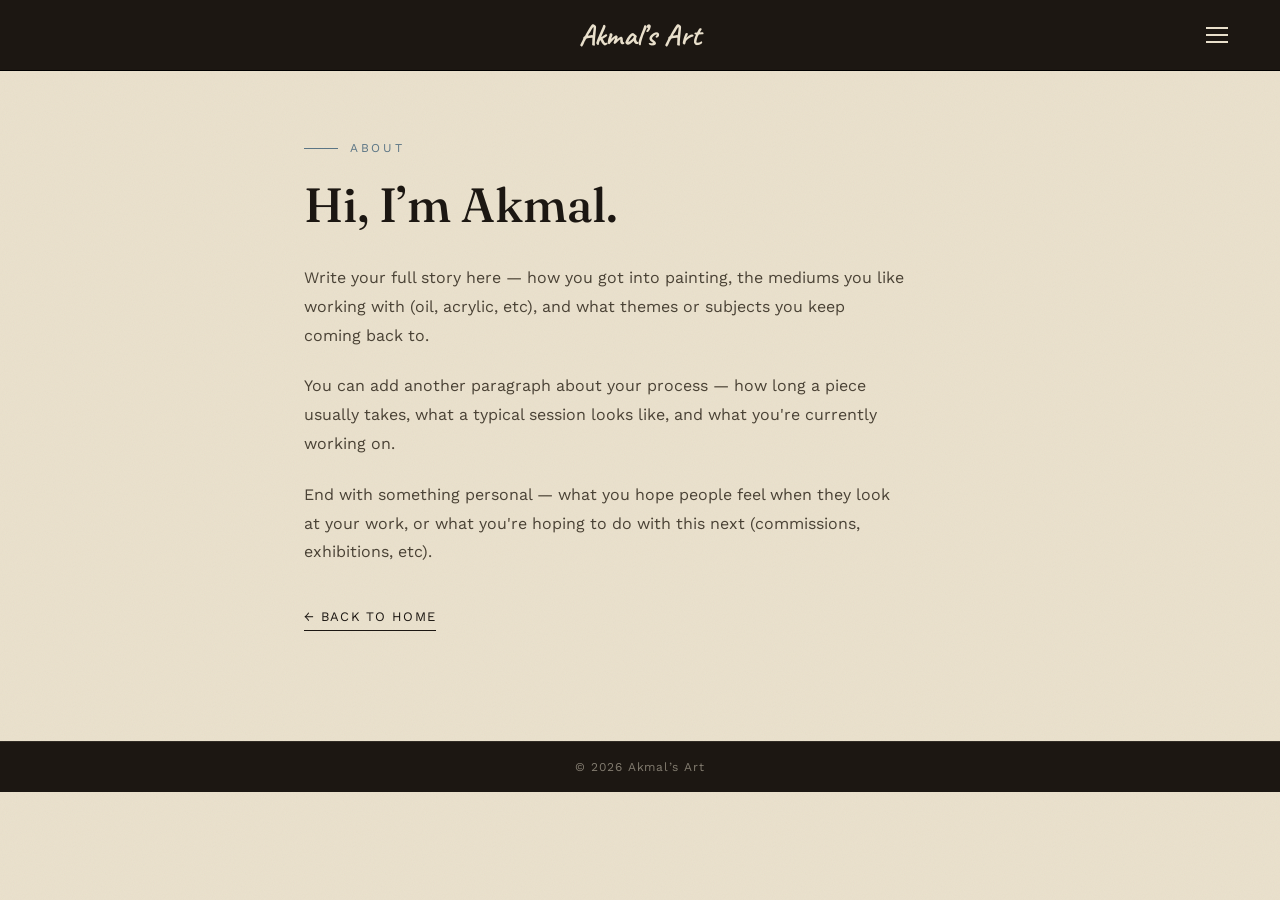
==== about.html @ 43ea1aa1 "Add files via upload" ====
<!DOCTYPE html>
<html lang="en">
<head>
<meta charset="UTF-8">
<meta name="viewport" content="width=device-width, initial-scale=1.0">
<title>About &mdash; Akmal's Art</title>
<link rel="preconnect" href="https://fonts.googleapis.com">
<link rel="preconnect" href="https://fonts.gstatic.com" crossorigin>
<link href="https://fonts.googleapis.com/css2?family=Fraunces:ital,opsz,wght@0,9..144,400;0,9..144,500;0,9..144,600;1,9..144,400&family=Work+Sans:wght@400;500;600;700&family=Caveat:wght@600;700&display=swap" rel="stylesheet">
<link rel="stylesheet" href="style.css">
<style>
  .about-page{
    max-width:720px;
    margin:0 auto;
    padding:70px 24px 110px;
  }
  .about-page .eyebrow{
    display:flex; align-items:center; gap:12px;
    font-size:12px; letter-spacing:0.22em; text-transform:uppercase;
    color:var(--muted-blue); margin-bottom:20px;
  }
  .about-page .eyebrow::before{ content:""; width:34px; height:1px; background:var(--muted-blue); display:block; }
  .about-page h1{
    font-family:'Fraunces', serif; font-weight:500;
    font-size:clamp(2rem, 4vw, 3rem); color:var(--ink); margin-bottom:30px;
  }
  .about-page p{
    font-size:16px; line-height:1.8; color:#4a4235; margin-bottom:22px; max-width:60ch;
  }
  .about-page .back{
    display:inline-flex; align-items:center; gap:10px;
    font-size:13px; letter-spacing:0.1em; text-transform:uppercase;
    color:var(--ink); text-decoration:none; margin-top:20px;
    padding-bottom:6px; border-bottom:1px solid var(--ink);
  }
  .about-page .back:hover{ color:var(--muted-blue); border-color:var(--muted-blue); }
</style>
</head>
<body>

  <header class="nav">
    <button class="menu-icon" id="menuToggle" aria-label="Open menu" aria-expanded="false">
      <span></span><span></span><span></span>
    </button>
    <div class="mark">Akmal&rsquo;s Art</div>
    <nav class="menu-overlay" id="menuOverlay">
      <ul>
        <li><a href="index.html">Home</a></li>
        <li><a href="index.html#gallery">Gallery</a></li>
        <li><a href="about.html" class="active">About</a></li>
        <li><a href="index.html#contact">Contact</a></li>
      </ul>
    </nav>
  </header>

  <section class="about-page">
    <div class="eyebrow">About</div>
    <h1>Hi, I&rsquo;m Akmal.</h1>
    <p>Write your full story here &mdash; how you got into painting, the mediums you like working with (oil, acrylic, etc), and what themes or subjects you keep coming back to.</p>
    <p>You can add another paragraph about your process &mdash; how long a piece usually takes, what a typical session looks like, and what you're currently working on.</p>
    <p>End with something personal &mdash; what you hope people feel when they look at your work, or what you're hoping to do with this next (commissions, exhibitions, etc).</p>
    <a href="index.html" class="back">&larr; Back to home</a>
  </section>

  <footer class="site-footer">
    <span>&copy; 2026 Akmal&rsquo;s Art</span>
  </footer>

  <script src="script.js"></script>
</body>
</html>
---- style.css ----
:root{
  --sand: #EAE1CD;
  --sand-deep: #DED2B6;
  --ink: #1C1712;
  --charcoal: #2B241C;
  --muted-blue: #5C7686;
  --line: #C9B99A;
  --canvas-dark: #34302a;
}

*{ box-sizing:border-box; margin:0; padding:0; }

html,body{
  background:var(--sand);
  color:var(--charcoal);
  font-family:'Work Sans', sans-serif;
  -webkit-font-smoothing:antialiased;
}

body::before{
  content:"";
  position:fixed;
  inset:0;
  pointer-events:none;
  z-index:50;
  opacity:0.05;
  mix-blend-mode:multiply;
  background-image:url("data:image/svg+xml;utf8,<svg xmlns='http://www.w3.org/2000/svg' width='140' height='140'><filter id='n'><feTurbulence type='fractalNoise' baseFrequency='0.9' numOctaves='2' stitchTiles='stitch'/></filter><rect width='100%25' height='100%25' filter='url(%23n)'/></svg>");
}

/* ---------- NAV ---------- */
header.nav{
  position:relative;
  background:var(--ink);
  color:var(--sand);
  padding:20px 40px;
  display:flex;
  align-items:center;
  justify-content:center;
  border-bottom:1px solid #000;
}

.nav .mark{
  font-family:'Caveat', cursive;
  font-weight:700;
  font-size:30px;
  line-height:1;
  letter-spacing:0.01em;
  color:var(--sand);
}

/* hamburger, sits pinned to the right regardless of centered mark */
.nav .menu-icon{
  position:absolute;
  right:40px;
  top:50%;
  transform:translateY(-50%);
  display:flex;
  flex-direction:column;
  justify-content:center;
  gap:5px;
  width:34px;
  height:34px;
  background:none;
  border:none;
  cursor:pointer;
  z-index:2;
}
.nav .menu-icon span{
  width:22px;
  height:2px;
  background:var(--sand);
  display:block;
  transition:transform .25s ease, opacity .25s ease;
}
.nav .menu-icon.open span:nth-child(1){ transform:translateY(7px) rotate(45deg); }
.nav .menu-icon.open span:nth-child(2){ opacity:0; }
.nav .menu-icon.open span:nth-child(3){ transform:translateY(-7px) rotate(-45deg); }

/* dropdown panel triggered by the menu icon */
.menu-overlay{
  position:absolute;
  top:100%;
  right:40px;
  margin-top:10px;
  background:var(--ink);
  border:1px solid rgba(234,225,205,0.15);
  border-radius:4px;
  box-shadow:0 20px 40px -14px rgba(0,0,0,0.5);
  opacity:0;
  transform:translateY(-8px);
  pointer-events:none;
  transition:opacity .2s ease, transform .2s ease;
  z-index:10;
}
.menu-overlay.open{
  opacity:1;
  transform:translateY(0);
  pointer-events:auto;
}

.menu-overlay ul{
  list-style:none;
  display:flex;
  flex-direction:column;
  min-width:160px;
  padding:8px 0;
}

.menu-overlay ul li a{
  display:block;
  color:var(--sand);
  text-decoration:none;
  font-size:13px;
  letter-spacing:0.08em;
  text-transform:uppercase;
  opacity:0.75;
  padding:12px 20px;
  transition:opacity .2s ease, background .2s ease;
}
.menu-overlay ul li a:hover, .menu-overlay ul li a:focus-visible{
  opacity:1;
  background:rgba(234,225,205,0.06);
}
.menu-overlay ul li a.active{
  opacity:1;
  color:var(--muted-blue);
}

/* ---------- HERO ---------- */
.hero{
  min-height:calc(100vh - 76px);
  display:grid;
  grid-template-columns:1fr 1fr;
  align-items:center;
  gap:64px;
  padding:0 64px;
}

.hero-art{
  position:relative;
  aspect-ratio:4/5;
  width:100%;
  max-height:65vh;
  max-width:480px;
  justify-self:center;
  border-radius:2px;
  overflow:hidden;
  box-shadow:0 30px 60px -30px rgba(0,0,0,0.35);
  background:
    radial-gradient(circle at 30% 20%, rgba(92,118,134,0.55), transparent 55%),
    radial-gradient(circle at 70% 75%, rgba(0,0,0,0.4), transparent 60%),
    linear-gradient(155deg, var(--canvas-dark), #1c1712 70%);
}

/* painterly texture overlay, sits above every slide */
.hero-art::after{
  content:"";
  position:absolute;
  inset:0;
  opacity:0.35;
  mix-blend-mode:overlay;
  z-index:3;
  pointer-events:none;
  background-image:url("data:image/svg+xml;utf8,<svg xmlns='http://www.w3.org/2000/svg' width='300' height='300'><filter id='t'><feTurbulence type='turbulence' baseFrequency='0.012 0.06' numOctaves='3' seed='7'/><feColorMatrix type='saturate' values='0'/></filter><rect width='100%25' height='100%25' filter='url(%23t)'/></svg>");
}

.hero-slide{
  position:absolute;
  inset:0;
  opacity:0;
  transition:opacity .7s ease;
  z-index:0;
}
.hero-slide.active{ opacity:1; z-index:1; }

.hero-slide img{
  width:100%;
  height:100%;
  object-fit:cover;
  display:block;
}

.hero-art .caption{
  position:absolute;
  left:20px;
  bottom:18px;
  color:var(--sand);
  font-size:11px;
  letter-spacing:0.14em;
  text-transform:uppercase;
  opacity:0.8;
  z-index:4;
}

.hero-art .arrow{
  position:absolute;
  top:50%;
  transform:translateY(-50%);
  width:36px;
  height:36px;
  border-radius:50%;
  border:none;
  background:rgba(28,23,18,0.55);
  color:var(--sand);
  font-size:16px;
  line-height:1;
  cursor:pointer;
  z-index:5;
  display:flex;
  align-items:center;
  justify-content:center;
  transition:background .2s ease;
}
.hero-art .arrow:hover{ background:var(--muted-blue); }
.hero-art .arrow.prev{ left:12px; }
.hero-art .arrow.next{ right:12px; }

.hero-art .dots{
  position:absolute;
  bottom:18px;
  right:16px;
  z-index:4;
  display:flex;
  gap:6px;
}
.hero-art .dots button{
  width:6px;
  height:6px;
  border-radius:50%;
  border:none;
  background:rgba(234,225,205,0.4);
  cursor:pointer;
  padding:0;
}
.hero-art .dots button.active{ background:var(--sand); }

.hero-copy .eyebrow{
  display:flex;
  align-items:center;
  gap:12px;
  font-size:12px;
  letter-spacing:0.22em;
  text-transform:uppercase;
  color:var(--muted-blue);
  margin-bottom:22px;
}
.hero-copy .eyebrow::before{
  content:"";
  width:34px;
  height:1px;
  background:var(--muted-blue);
  display:block;
}

.hero-copy h1{
  font-family:'Fraunces', serif;
  font-weight:500;
  font-size:clamp(2.4rem, 4.4vw, 4rem);
  line-height:1.05;
  letter-spacing:-0.01em;
  color:var(--ink);
  max-width:11ch;
  margin-bottom:26px;
}

.hero-copy h1 em{
  font-style:italic;
  color:var(--muted-blue);
}

.hero-copy p{
  font-size:16px;
  line-height:1.65;
  max-width:38ch;
  color:#4a4235;
  margin-bottom:38px;
}

.hero-copy .cta{
  display:inline-flex;
  align-items:center;
  gap:10px;
  font-size:13px;
  letter-spacing:0.1em;
  text-transform:uppercase;
  color:var(--ink);
  text-decoration:none;
  padding-bottom:6px;
  border-bottom:1px solid var(--ink);
}
.hero-copy .cta:hover{ color:var(--muted-blue); border-color:var(--muted-blue); }

/* ---------- GALLERY STRIP ---------- */
.gallery-strip{
  padding:20px 64px 90px;
}

.gallery-strip-head{
  display:flex;
  align-items:flex-end;
  justify-content:space-between;
  margin-bottom:26px;
}

.gallery-strip-head h2{
  font-family:'Fraunces', serif;
  font-weight:500;
  font-size:1.9rem;
  color:var(--ink);
}

.strip-arrows{ display:flex; gap:10px; }

.strip-arrows button{
  width:38px;
  height:38px;
  border-radius:50%;
  border:1px solid var(--line);
  background:transparent;
  color:var(--ink);
  font-size:16px;
  cursor:pointer;
  transition:background .2s ease, color .2s ease;
}
.strip-arrows button:hover{ background:var(--ink); color:var(--sand); }

.strip-track{
  display:flex;
  gap:22px;
  overflow-x:auto;
  scroll-behavior:smooth;
  padding-bottom:6px;
  scrollbar-width:none;
}
.strip-track::-webkit-scrollbar{ display:none; }

.strip-card{
  flex:0 0 auto;
  width:260px;
}

.strip-card .thumb{
  position:relative;
  width:260px;
  height:320px;
  border-radius:2px;
  overflow:hidden;
  background:linear-gradient(155deg, var(--canvas-dark), #1c1712 70%);
  box-shadow:0 18px 34px -22px rgba(0,0,0,0.4);
}

.strip-card .thumb img{
  width:100%;
  height:100%;
  object-fit:cover;
  display:block;
}

.strip-card .meta{
  margin-top:12px;
}
.strip-card .meta .title{
  font-size:14.5px;
  color:var(--ink);
  font-weight:600;
}
.strip-card .meta .sub{
  font-size:12.5px;
  color:#6b6153;
  margin-top:2px;
}

@media (max-width: 860px){
  .nav ul{ display:none; }
  .nav .menu-icon{ display:flex; }
  .hero{
    grid-template-columns:1fr;
    padding:48px 24px 64px;
    gap:40px;
  }
  .hero-art{ max-height:48vh; }
  .gallery-strip{ padding:10px 24px 70px; }
}

/* ---------- ABOUT ---------- */
.about{
  max-width:640px;
  margin:0 auto;
  padding:40px 64px 100px;
  text-align:center;
}
.about .eyebrow{
  display:flex; align-items:center; justify-content:center; gap:12px;
  font-size:12px; letter-spacing:0.22em; text-transform:uppercase;
  color:var(--muted-blue); margin-bottom:20px;
}
.about .eyebrow::before, .about .eyebrow::after{
  content:""; width:34px; height:1px; background:var(--muted-blue); display:block;
}
.about h2{
  font-family:'Fraunces', serif; font-weight:500;
  font-size:clamp(1.8rem, 3vw, 2.4rem); color:var(--ink); margin-bottom:18px;
}
.about p{
  font-size:16px; line-height:1.7; color:#4a4235; margin-bottom:26px;
}
.about .cta{
  display:inline-flex; align-items:center; gap:10px;
  font-size:13px; letter-spacing:0.1em; text-transform:uppercase;
  color:var(--ink); text-decoration:none; padding-bottom:6px;
  border-bottom:1px solid var(--ink);
}
.about .cta:hover{ color:var(--muted-blue); border-color:var(--muted-blue); }

/* ---------- CONTACT ---------- */
.contact{
  background:var(--ink); color:var(--sand);
  padding:80px 64px; text-align:center;
}
.contact h2{
  font-family:'Fraunces', serif; font-weight:500; font-style:italic;
  font-size:clamp(1.6rem, 2.6vw, 2.1rem); margin-bottom:32px;
}
.social-row{
  display:flex; align-items:center; justify-content:center; gap:18px;
}
.social-icon{
  width:46px; height:46px; border-radius:50%;
  border:1px solid rgba(234,225,205,0.3);
  display:flex; align-items:center; justify-content:center;
  color:var(--sand);
  transition:background .2s ease, border-color .2s ease, color .2s ease, transform .2s ease;
}
.social-icon svg{ width:19px; height:19px; }
.social-icon:hover{
  background:var(--muted-blue); border-color:var(--muted-blue); transform:translateY(-2px);
}
.contact-note{
  margin-top:22px; font-size:12px; opacity:0.45; letter-spacing:0.02em;
}

/* ---------- FOOTER ---------- */
.site-footer{
  background:var(--ink); color:rgba(234,225,205,0.5);
  text-align:center; font-size:12px; letter-spacing:0.08em;
  padding:18px; border-top:1px solid rgba(234,225,205,0.1);
}
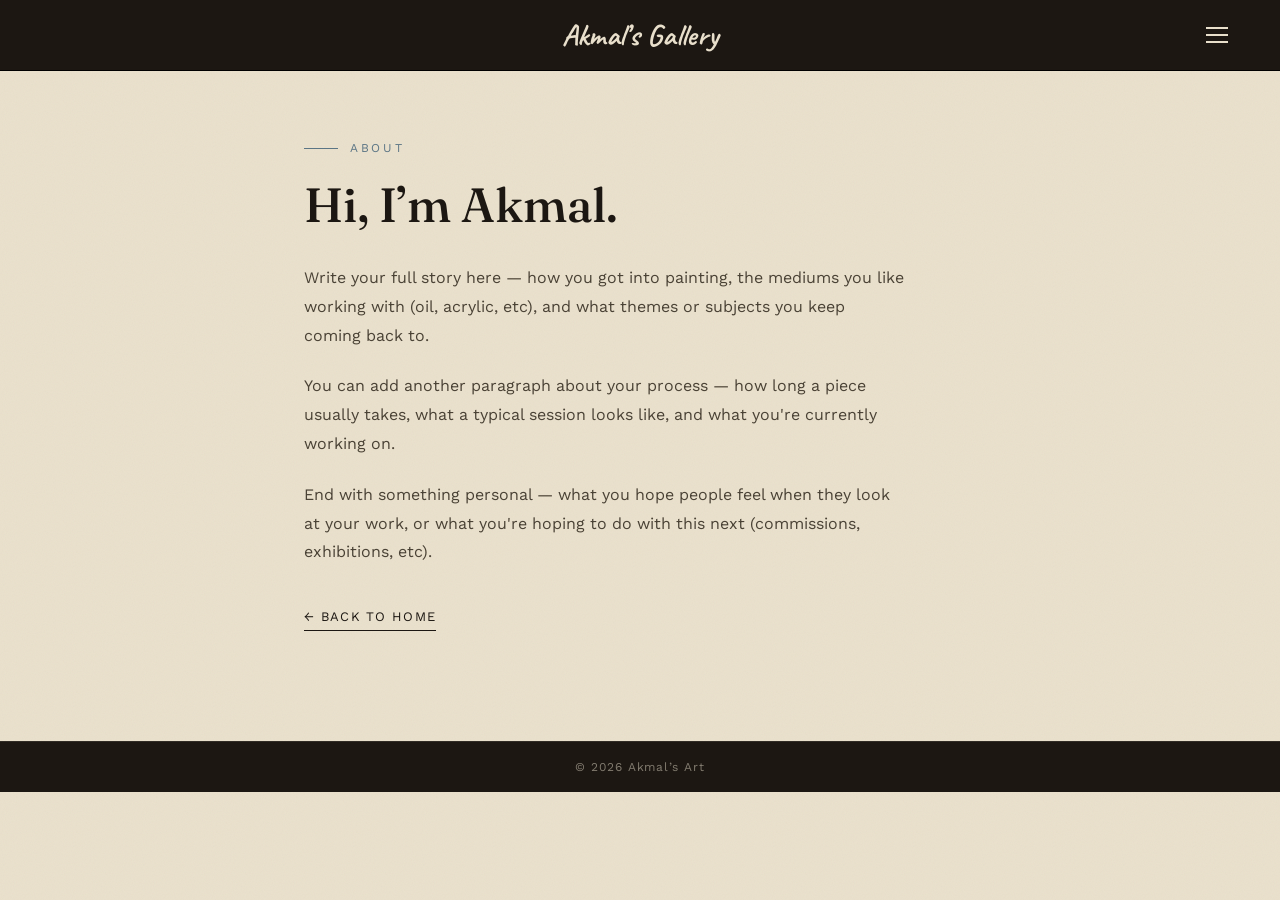
==== commit 69c326b7: "icon add" ====
--- a/about.html
+++ b/about.html
@@ -3,7 +3,8 @@
 <head>
 <meta charset="UTF-8">
 <meta name="viewport" content="width=device-width, initial-scale=1.0">
-<title>About &mdash; Akmal's Art</title>
+<title>About &mdash; Akmal's Gallery</title>
+<link rel="icon" type="image/svg+xml" href="favicon.svg">
 <link rel="preconnect" href="https://fonts.googleapis.com">
 <link rel="preconnect" href="https://fonts.gstatic.com" crossorigin>
 <link href="https://fonts.googleapis.com/css2?family=Fraunces:ital,opsz,wght@0,9..144,400;0,9..144,500;0,9..144,600;1,9..144,400&family=Work+Sans:wght@400;500;600;700&family=Caveat:wght@600;700&display=swap" rel="stylesheet">
@@ -42,7 +43,7 @@
     <button class="menu-icon" id="menuToggle" aria-label="Open menu" aria-expanded="false">
       <span></span><span></span><span></span>
     </button>
-    <div class="mark">Akmal&rsquo;s Art</div>
+    <div class="mark">Akmal&rsquo;s Gallery</div>
     <nav class="menu-overlay" id="menuOverlay">
       <ul>
         <li><a href="index.html">Home</a></li>
--- a/style.css
+++ b/style.css
@@ -15,6 +15,49 @@
   color:var(--charcoal);
   font-family:'Work Sans', sans-serif;
   -webkit-font-smoothing:antialiased;
+}
+
+.preloader{
+  position:fixed;
+  inset:0;
+  background:var(--sand);
+  z-index:200;
+  display:flex;
+  flex-direction:column;
+  align-items:center;
+  justify-content:center;
+  gap:18px;
+  transition:opacity .5s ease, visibility .5s ease;
+}
+.preloader.hide{
+  opacity:0;
+  visibility:hidden;
+  pointer-events:none;
+}
+.preloader-mark{
+  font-family:'Caveat', cursive;
+  font-weight:700;
+  font-size:38px;
+  color:var(--ink);
+}
+.preloader-bar{
+  width:160px;
+  height:2px;
+  background:rgba(28,23,18,0.15);
+  overflow:hidden;
+  border-radius:2px;
+}
+.preloader-bar span{
+  display:block;
+  width:40%;
+  height:100%;
+  background:var(--muted-blue);
+  animation:preloaderSlide 1.1s ease-in-out infinite;
+}
+@keyframes preloaderSlide{
+  0%{ transform:translateX(-100%); }
+  50%{ transform:translateX(150%); }
+  100%{ transform:translateX(-100%); }
 }
 
 body::before{
@@ -40,7 +83,7 @@
   border-bottom:1px solid #000;
 }
 
-.nav .mark{
+.nav .mark{ 
   font-family:'Caveat', cursive;
   font-weight:700;
   font-size:30px;
@@ -129,12 +172,30 @@
 
 /* ---------- HERO ---------- */
 .hero{
+  position:relative;
+  overflow:hidden;
   min-height:calc(100vh - 76px);
   display:grid;
   grid-template-columns:1fr 1fr;
   align-items:center;
   gap:64px;
   padding:0 64px;
+}
+
+.hero::before{
+  content:"";
+  position:absolute;
+  inset:0;
+  background-image:url('images/Kaabah.jpg');
+  background-size:cover;
+  background-position:center;
+  filter:blur(10px);
+  opacity:0.25;
+  z-index:0;
+}
+.hero > *{
+  position:relative;
+  z-index:1;
 }
 
 .hero-art{
@@ -371,6 +432,129 @@
   margin-top:2px;
 }
 
+.strip-card .thumb{ cursor:pointer; position:relative; }
+.strip-card .thumb::after{
+  content:"";
+  position:absolute;
+  inset:0;
+  background:rgba(28,23,18,0);
+  transition:background .2s ease;
+}
+.strip-card .thumb:hover::after{ background:rgba(28,23,18,0.15); }
+
+/* ---------- LIGHTBOX ---------- */
+.lightbox{
+  position:fixed;
+  inset:0;
+  background:rgba(20,17,13,0.82);
+  display:flex;
+  align-items:center;
+  justify-content:center;
+  padding:24px;
+  z-index:100;
+  opacity:0;
+  pointer-events:none;
+  transition:opacity .25s ease;
+}
+.lightbox.open{ opacity:1; pointer-events:auto; }
+
+.lightbox-panel{
+  background:var(--sand);
+  max-width:920px;
+  width:100%;
+  max-height:88vh;
+  overflow:auto;
+  border-radius:4px;
+  display:grid;
+  grid-template-columns:1.1fr 1fr;
+  position:relative;
+  transform:translateY(14px);
+  transition:transform .25s ease;
+}
+.lightbox.open .lightbox-panel{ transform:translateY(0); }
+
+.lightbox-close{
+  position:absolute;
+  top:14px;
+  right:14px;
+  width:34px;
+  height:34px;
+  border-radius:50%;
+  border:none;
+  background:rgba(28,23,18,0.6);
+  color:var(--sand);
+  font-size:20px;
+  line-height:1;
+  cursor:pointer;
+  z-index:2;
+}
+.lightbox-close:hover{ background:var(--muted-blue); }
+
+.lightbox-img{
+  background:var(--canvas-dark);
+  min-height:280px;
+}
+.lightbox-img img{
+  width:100%;
+  height:100%;
+  object-fit:cover;
+  display:block;
+}
+
+.lightbox-info{
+  padding:36px 32px;
+}
+.lightbox-info h3{
+  font-family:'Fraunces', serif;
+  font-weight:500;
+  font-size:1.6rem;
+  color:var(--ink);
+  margin-bottom:12px;
+}
+.lightbox-meta{
+  font-size:13px;
+  color:#6b6153;
+  letter-spacing:0.03em;
+  margin-bottom:14px;
+}
+.lightbox-price{
+  display:inline-block;
+  font-size:14px;
+  font-weight:600;
+  color:var(--muted-blue);
+  border:1px solid var(--muted-blue);
+  border-radius:20px;
+  padding:5px 16px;
+  margin-bottom:20px;
+}
+.lightbox-info p{
+  font-size:15px;
+  line-height:1.7;
+  color:#4a4235;
+}
+
+@media (max-width: 700px){
+  .lightbox-panel{ grid-template-columns:1fr; }
+  .lightbox-img{ min-height:220px; }
+}
+
+.lightbox-buy{
+  display:inline-flex;
+  align-items:center;
+  gap:8px;
+  margin-top:22px;
+  padding:12px 26px;
+  background:var(--ink);
+  color:var(--sand);
+  border-radius:30px;
+  font-size:13px;
+  letter-spacing:0.08em;
+  text-transform:uppercase;
+  text-decoration:none;
+  transition:background .2s ease;
+}
+.lightbox-buy:hover{ background:var(--muted-blue); }
+
 @media (max-width: 860px){
   .nav ul{ display:none; }
   .nav .menu-icon{ display:flex; }
@@ -445,4 +629,5 @@
   background:var(--ink); color:rgba(234,225,205,0.5);
   text-align:center; font-size:12px; letter-spacing:0.08em;
   padding:18px; border-top:1px solid rgba(234,225,205,0.1);
-}+}
+
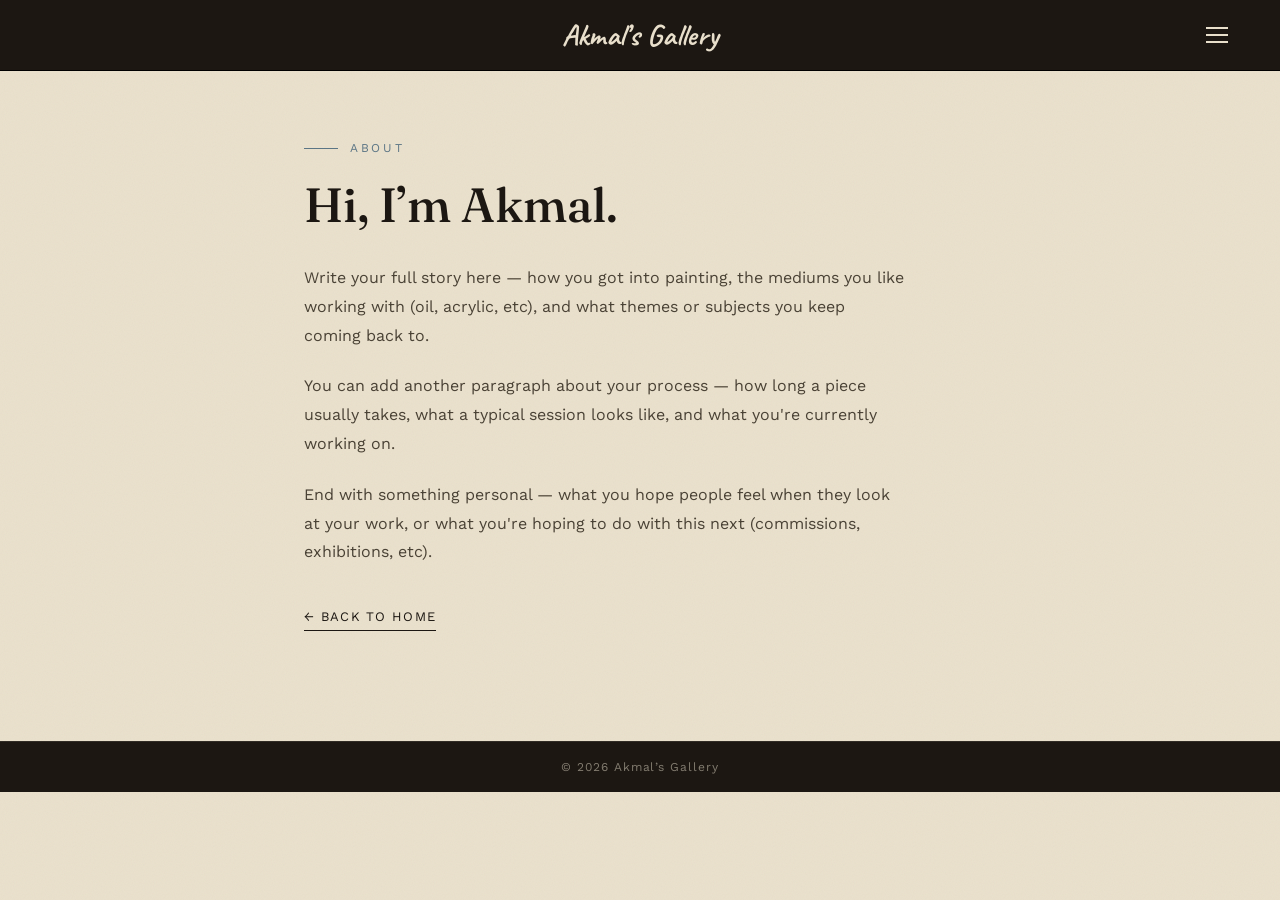
==== commit 563dddb6: "icon add" ====
--- a/about.html
+++ b/about.html
@@ -64,7 +64,7 @@
   </section>
 
   <footer class="site-footer">
-    <span>&copy; 2026 Akmal&rsquo;s Art</span>
+    <span>&copy; 2026 Akmal&rsquo;s Gallery</span>
   </footer>
 
   <script src="script.js"></script>
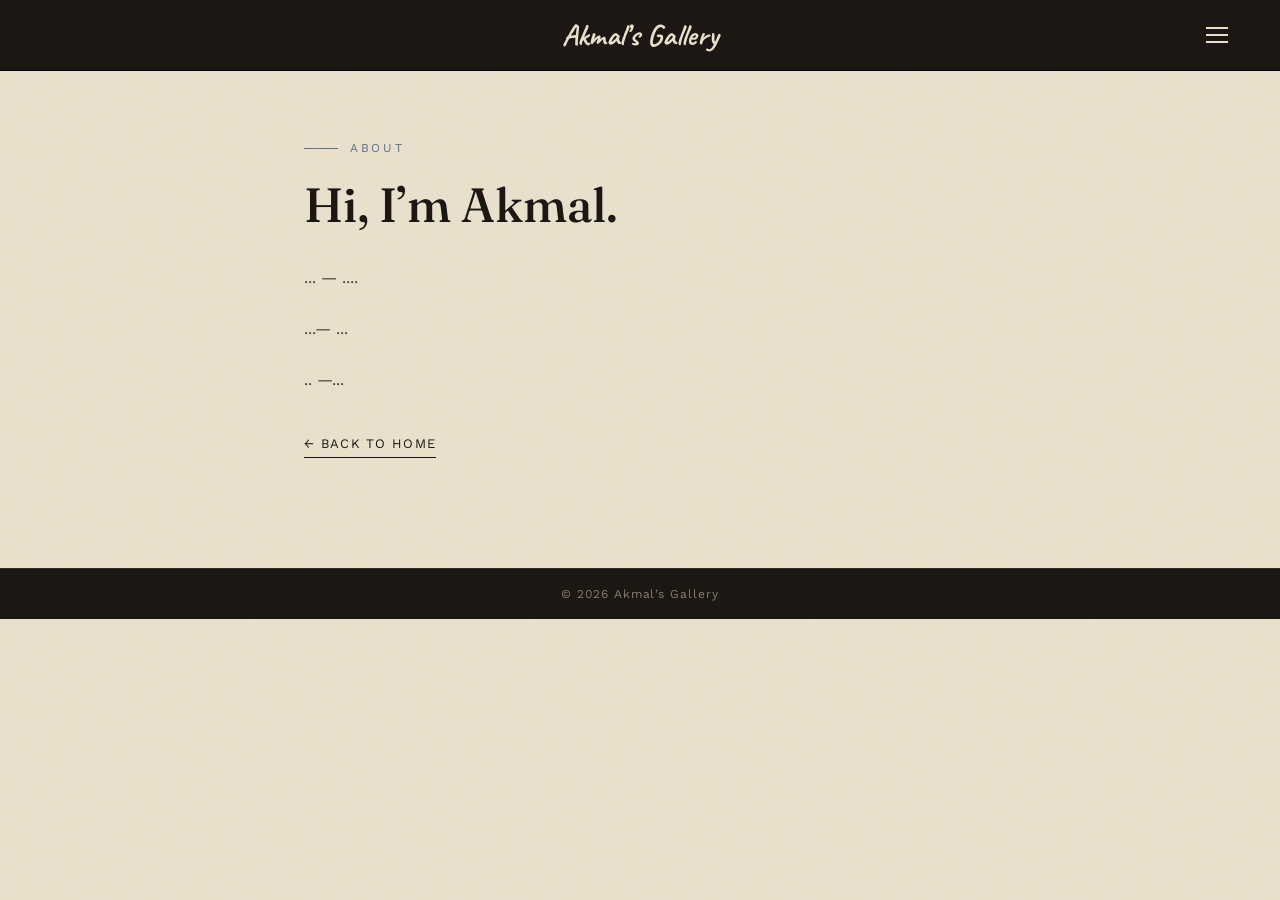
==== commit 378a91a0: "message" ====
--- a/about.html
+++ b/about.html
@@ -39,6 +39,11 @@
 </head>
 <body>
 
+  <div class="preloader" id="preloader">
+  <div class="preloader-mark">Akmal&rsquo;s Gallery</div>
+  <div class="preloader-bar"><span></span></div>
+</div>
+
   <header class="nav">
     <button class="menu-icon" id="menuToggle" aria-label="Open menu" aria-expanded="false">
       <span></span><span></span><span></span>
@@ -57,9 +62,9 @@
   <section class="about-page">
     <div class="eyebrow">About</div>
     <h1>Hi, I&rsquo;m Akmal.</h1>
-    <p>Write your full story here &mdash; how you got into painting, the mediums you like working with (oil, acrylic, etc), and what themes or subjects you keep coming back to.</p>
-    <p>You can add another paragraph about your process &mdash; how long a piece usually takes, what a typical session looks like, and what you're currently working on.</p>
-    <p>End with something personal &mdash; what you hope people feel when they look at your work, or what you're hoping to do with this next (commissions, exhibitions, etc).</p>
+    <p>... &mdash; ....</p>
+    <p>...&mdash; ...</p>
+    <p>.. &mdash;...</p>
     <a href="index.html" class="back">&larr; Back to home</a>
   </section>
 
